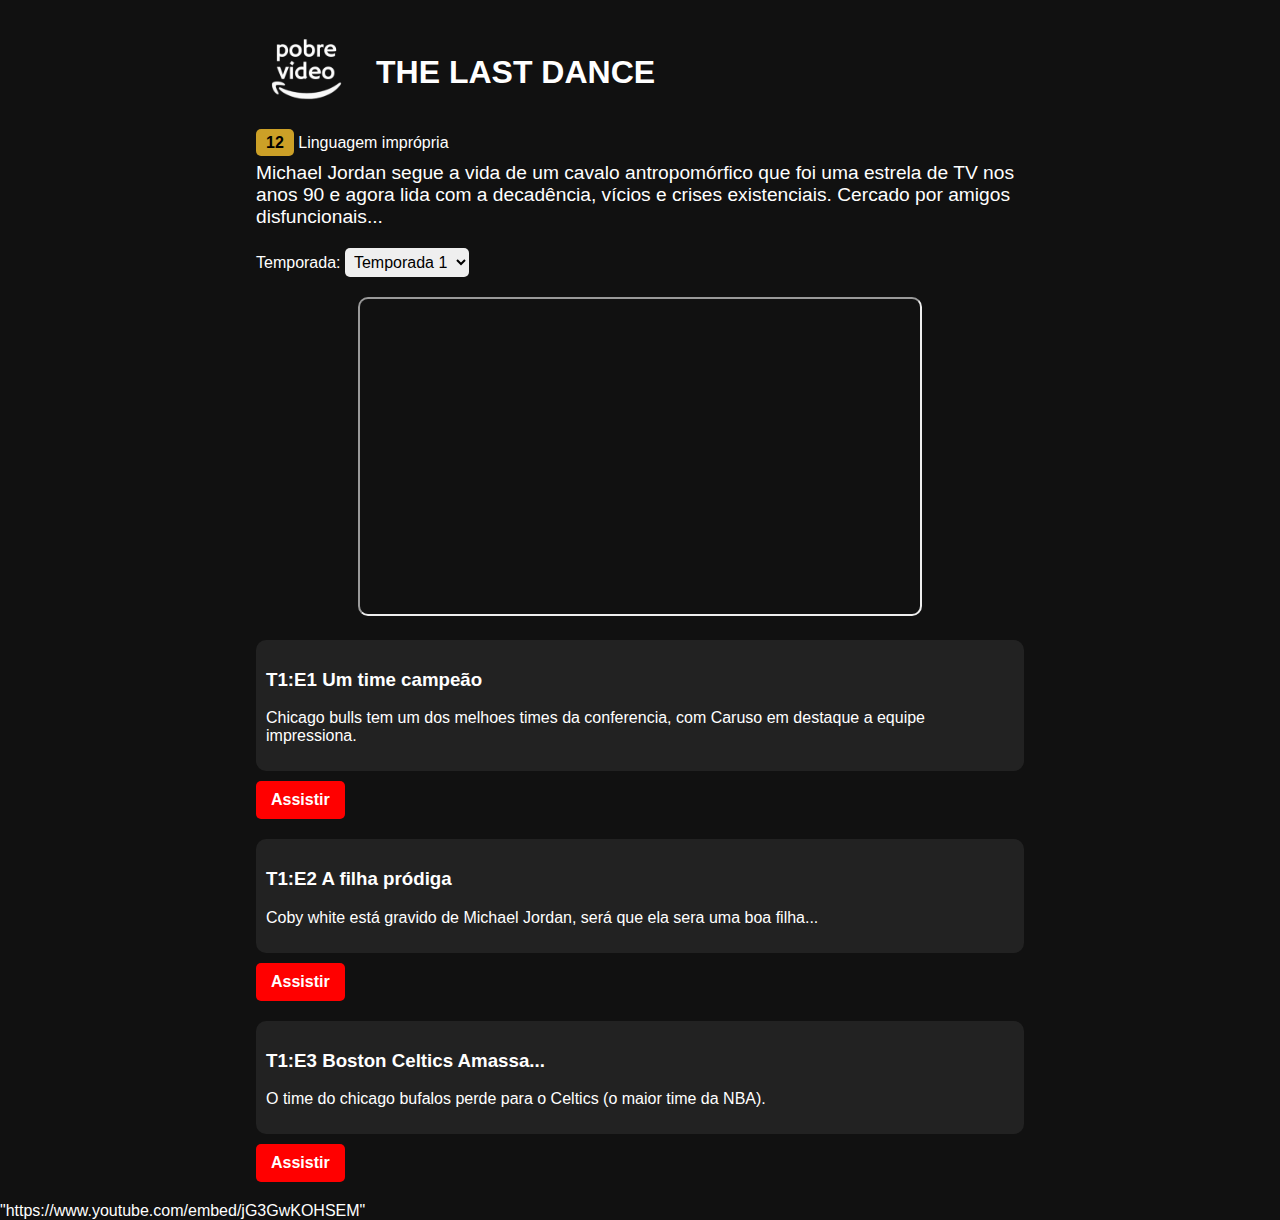
==== Aremessofinal.html @ a9de9b4a "Add files via upload" ====
<!DOCTYPE html>
<html lang="pt-BR">
<head>
    <meta charset="UTF-8">
    <meta name="viewport" content="width=device-width, initial-scale=1.0">
    <title>Arremesso Final</title>
    <style>
        body {
            background-color: #111;
            color: white;
            font-family: Arial, sans-serif;
            margin: 0;
            padding: 0;
        }
        .container {
            width: 60%;
            margin: auto;
            padding: 20px;
        }
        .header {
            display: flex;
            align-items: center;
        }
        .header img {
            width: 100px;
            margin-right: 20px;
        }
        .title {
            font-size: 2em;
            font-weight: bold;
        }
        .info {
            margin-top: 10px;
        }
        .tag {
            background: rgb(204, 160, 39);
            color: black;
            padding: 5px 10px;
            border-radius: 5px;
            font-weight: bold;
        }
        .description {
            margin-top: 10px;
            font-size: 1.2em;
        }
        .episode {
            margin-top: 20px;
            padding: 10px;
            background: #222;
            border-radius: 10px;
        }
        .button {
            display: inline-block;
            margin-top: 10px;
            padding: 10px 15px;
            background: red;
            color: white;
            text-decoration: none;
            border-radius: 5px;
            font-weight: bold;
        }
        .season-selector {
            margin-top: 20px;
        }
        .season-selector select {
            padding: 5px;
            font-size: 1em;
            border-radius: 5px;
            border: none;
        }
        .trailer {
            margin-top: 20px;
            text-align: center;
        }
        .trailer iframe {
            width: 100%;
            max-width: 560px;
            height: 315px;
            border-radius: 10px;
        }
    </style>
</head>
<body>
    <div class="container">
        <div class="header">
            <a href="index.html">
            <img src="imagens/logorebrannd.jpg" alt="Netflix">
            </a>
            <div class="title">THE LAST DANCE</div>
        </div>
        <div class="info">
            <span class="tag">12</span> Linguagem imprópria 
        </div>
        <div class="description">
            Michael Jordan segue a vida de um cavalo antropomórfico que foi uma estrela de TV nos anos 90 e agora lida com a decadência, vícios e crises existenciais. Cercado por amigos disfuncionais...
        </div>
        <div class="season-selector">
            <label for="season">Temporada:</label>
            <select id="season">
                <option value="1">Temporada 1</option>
                <option value="2">Temporada 2 <a href="bojack2.html"></a></option>
            </select>
        </div>
        <div class="trailer">
            <h3></h3>
            <iframe src="https://www.youtube.com/embed/iuWLVRlGxak?siGA2MNKWj06hU-m7w" title="BoJack Horsemask Intro Parody"></iframe>
        </div>
        <div class="episode">
            <h3>T1:E1 Um time campeão</h3>
            <p></p>Chicago bulls tem um dos melhoes times da conferencia, com Caruso em destaque a equipe impressiona.</p>
        </div>
        <a href="https://www.youtube.com/embed/jG3GwKOHSEM"  class="button">Assistir</a>
    
        <div class="episode">
            <h3>T1:E2 A filha pródiga</h3>
            <p>Coby white está gravido de Michael Jordan, será que ela sera uma boa filha...</p>
        </div>
        
        <a href="https://www.youtube.com/embed/L5gHaaRL3fQ?si=XBgAkHQ7mUSGeH70" class="button">Assistir</a>
    
        <div class="episode">
            <h3>T1:E3 Boston Celtics Amassa... </h3>
            <p>O time do chicago bufalos perde para o Celtics (o maior time da NBA).</p>
        </div>
        <a href="https://www.youtube.com/embed/L5gHaaRL3fQ?si=XBgAkHQ7mUSGeH70" class="button">Assistir</a>
    
    </div>
</body>
</html>
"https://www.youtube.com/embed/jG3GwKOHSEM"
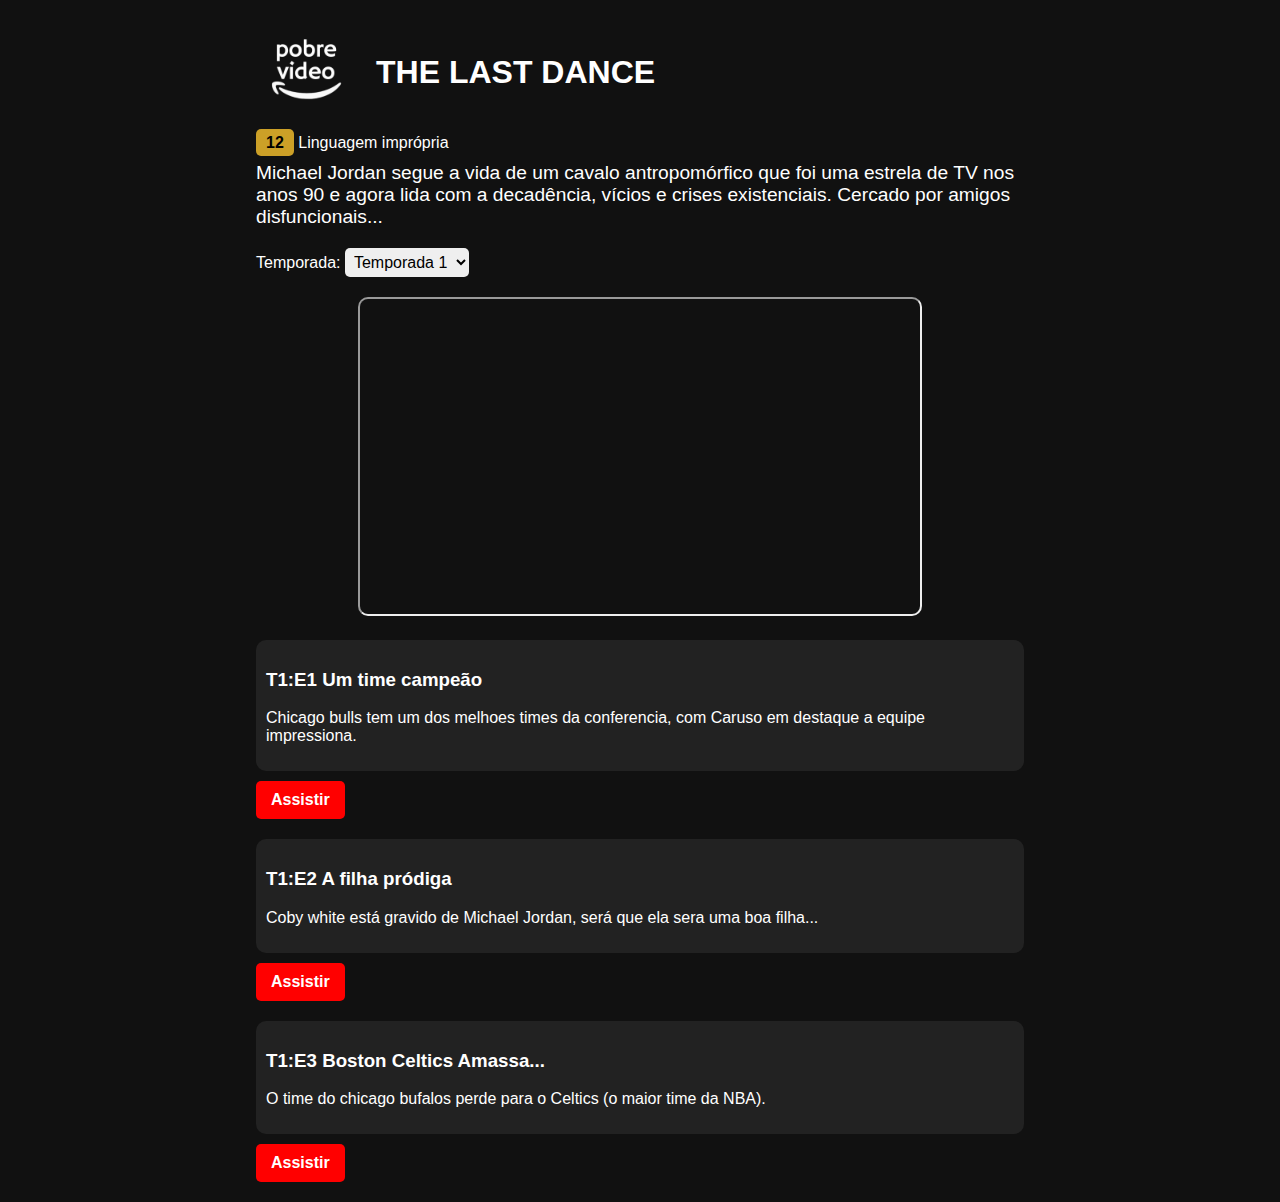
==== commit 442d54f9: "Update Aremessofinal.html" ====
--- a/Aremessofinal.html
+++ b/Aremessofinal.html
@@ -127,4 +127,3 @@
     </div>
 </body>
 </html>
-"https://www.youtube.com/embed/jG3GwKOHSEM"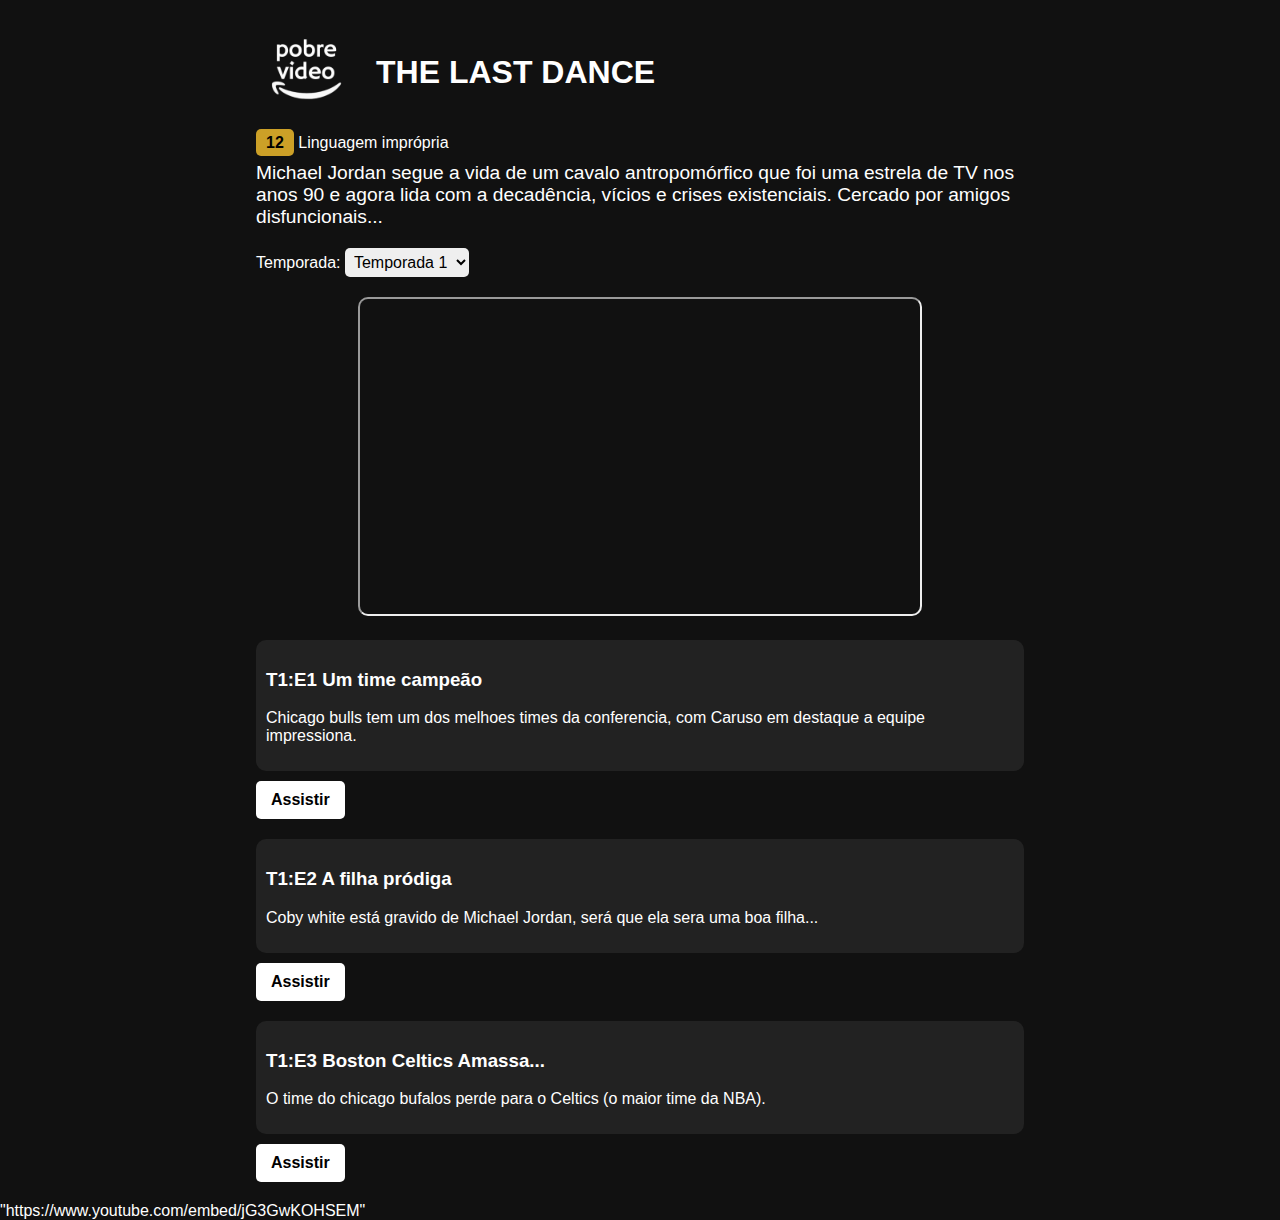
==== commit e9df1628: "Update Aremessofinal.html" ====
--- a/Aremessofinal.html
+++ b/Aremessofinal.html
@@ -53,8 +53,8 @@
             display: inline-block;
             margin-top: 10px;
             padding: 10px 15px;
-            background: red;
-            color: white;
+            background: rgb(255, 255, 255);
+            color: rgb(0, 0, 0);
             text-decoration: none;
             border-radius: 5px;
             font-weight: bold;
@@ -78,7 +78,78 @@
             height: 315px;
             border-radius: 10px;
         }
-    </style>
+        @media (max-width: 768px)
+        body {
+            background-color: #111;
+            color: white;
+            font-family: Arial, sans-serif;
+            margin: 0;
+            padding: 0;
+        }
+        .container {
+            width: 60%;
+            margin: auto;
+            padding: 20px;
+        }
+        .header {
+            display: flex;
+            align-items: center;
+        }
+        .header img {
+            width: 100px;
+            margin-right: 20px;
+        }
+        .title {
+            font-size: 2em;
+            font-weight: bold;
+        }
+        .info {
+            margin-top: 10px;
+        }
+        .tag {
+            background: rgb(204, 160, 39);
+            color: black;
+            padding: 5px 10px;
+            border-radius: 5px;
+            font-weight: bold;
+        }
+        .description {
+            margin-top: 10px;
+            font-size: 1.2em;
+        }
+        .episode {
+            margin-top: 20px;
+            padding: 10px;
+            background: #222;
+            border-radius: 10px;
+        }
+        .button {
+            display: inline-block;
+            margin-top: 10px;
+            padding: 10px 15px;
+            background: rgb(255, 255, 255);
+            color: rgb(0, 0, 0);
+            text-decoration: none;
+            border-radius: 5px;
+            font-weight: bold;
+        }
+        .season-selector {
+            margin-top: 20px;
+        }
+        .season-selector select {
+            padding: 5px;
+            font-size: 1em;
+            border-radius: 5px;
+            border: none;
+        }
+        .trailer {
+            margin-top: 20px;
+            text-align: center;
+        }
+       
+
+  
+  </style>
 </head>
 <body>
     <div class="container">
@@ -127,3 +198,4 @@
     </div>
 </body>
 </html>
+"https://www.youtube.com/embed/jG3GwKOHSEM"
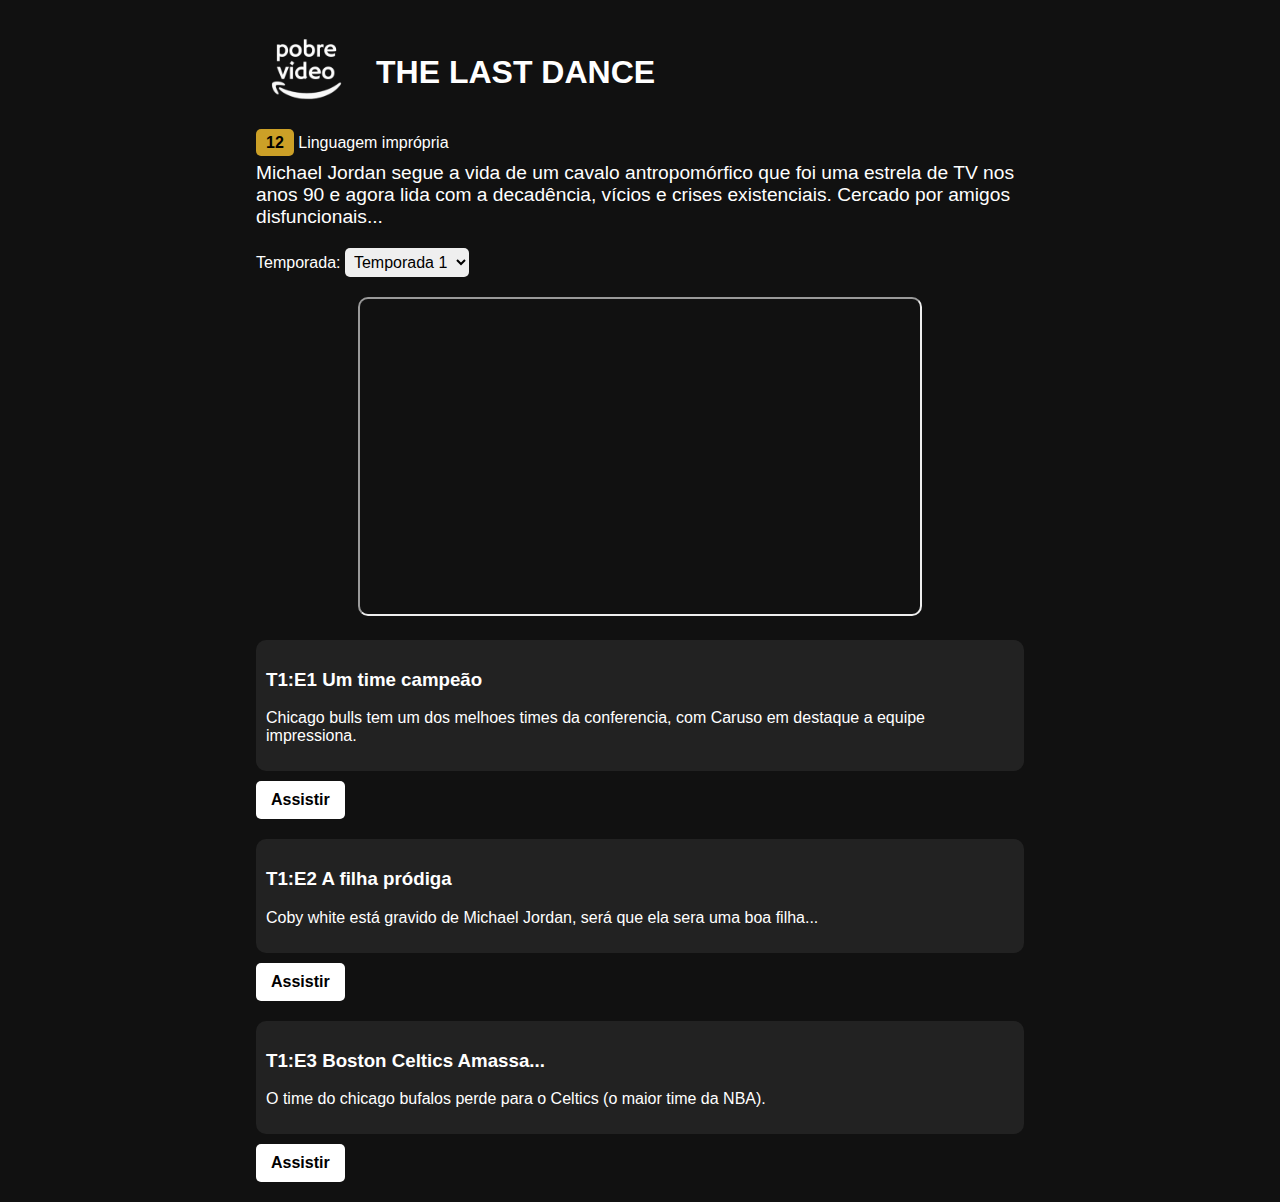
==== commit 3899dc24: "Update Aremessofinal.html" ====
--- a/Aremessofinal.html
+++ b/Aremessofinal.html
@@ -78,84 +78,14 @@
             height: 315px;
             border-radius: 10px;
         }
-        @media (max-width: 768px)
-        body {
-            background-color: #111;
-            color: white;
-            font-family: Arial, sans-serif;
-            margin: 0;
-            padding: 0;
-        }
-        .container {
-            width: 60%;
-            margin: auto;
-            padding: 20px;
-        }
-        .header {
-            display: flex;
-            align-items: center;
-        }
-        .header img {
-            width: 100px;
-            margin-right: 20px;
-        }
-        .title {
-            font-size: 2em;
-            font-weight: bold;
-        }
-        .info {
-            margin-top: 10px;
-        }
-        .tag {
-            background: rgb(204, 160, 39);
-            color: black;
-            padding: 5px 10px;
-            border-radius: 5px;
-            font-weight: bold;
-        }
-        .description {
-            margin-top: 10px;
-            font-size: 1.2em;
-        }
-        .episode {
-            margin-top: 20px;
-            padding: 10px;
-            background: #222;
-            border-radius: 10px;
-        }
-        .button {
-            display: inline-block;
-            margin-top: 10px;
-            padding: 10px 15px;
-            background: rgb(255, 255, 255);
-            color: rgb(0, 0, 0);
-            text-decoration: none;
-            border-radius: 5px;
-            font-weight: bold;
-        }
-        .season-selector {
-            margin-top: 20px;
-        }
-        .season-selector select {
-            padding: 5px;
-            font-size: 1em;
-            border-radius: 5px;
-            border: none;
-        }
-        .trailer {
-            margin-top: 20px;
-            text-align: center;
-        }
-       
-
-  
+        
   </style>
 </head>
 <body>
     <div class="container">
         <div class="header">
-            <a href="index.html">
-            <img src="imagens/logorebrannd.jpg" alt="Netflix">
+            <a href="series.html">
+            <img src="imagens/logorebrannd.jpg" alt="Pobre Video">
             </a>
             <div class="title">THE LAST DANCE</div>
         </div>
@@ -198,4 +128,3 @@
     </div>
 </body>
 </html>
-"https://www.youtube.com/embed/jG3GwKOHSEM"
